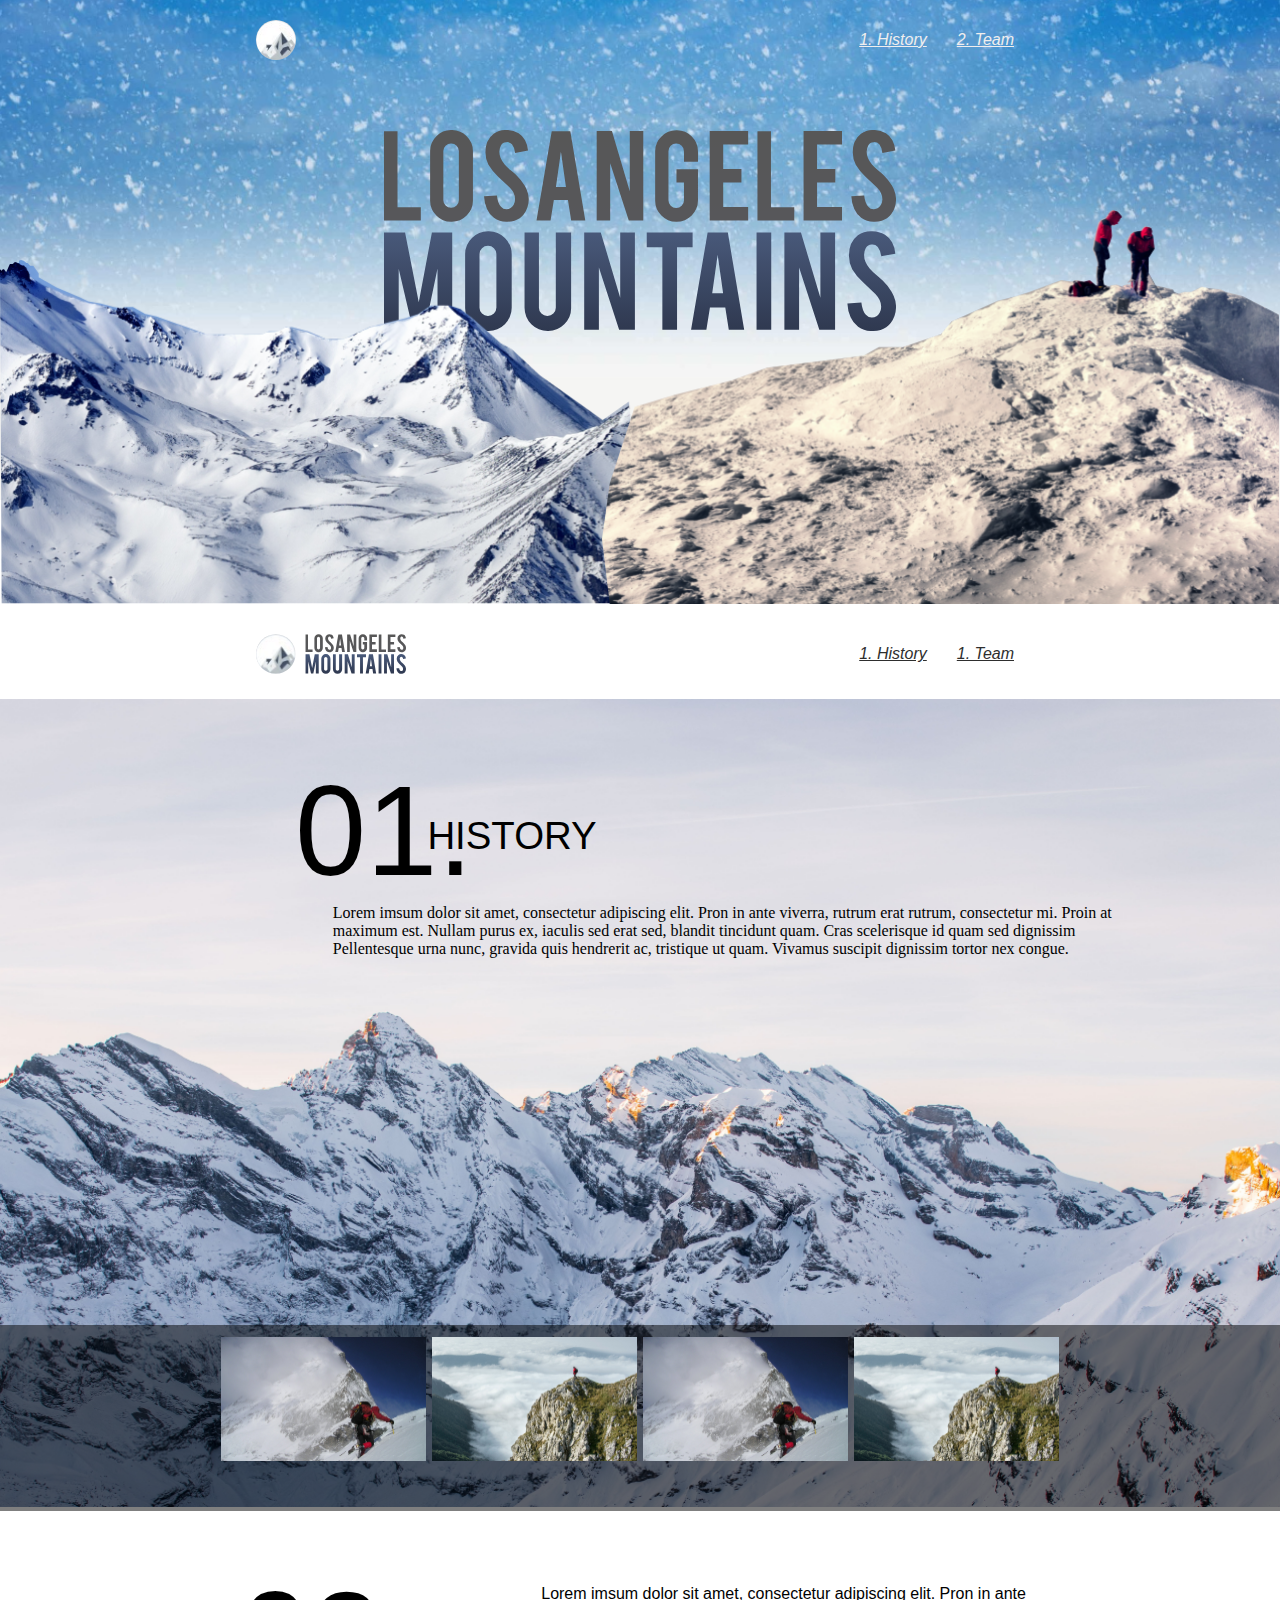
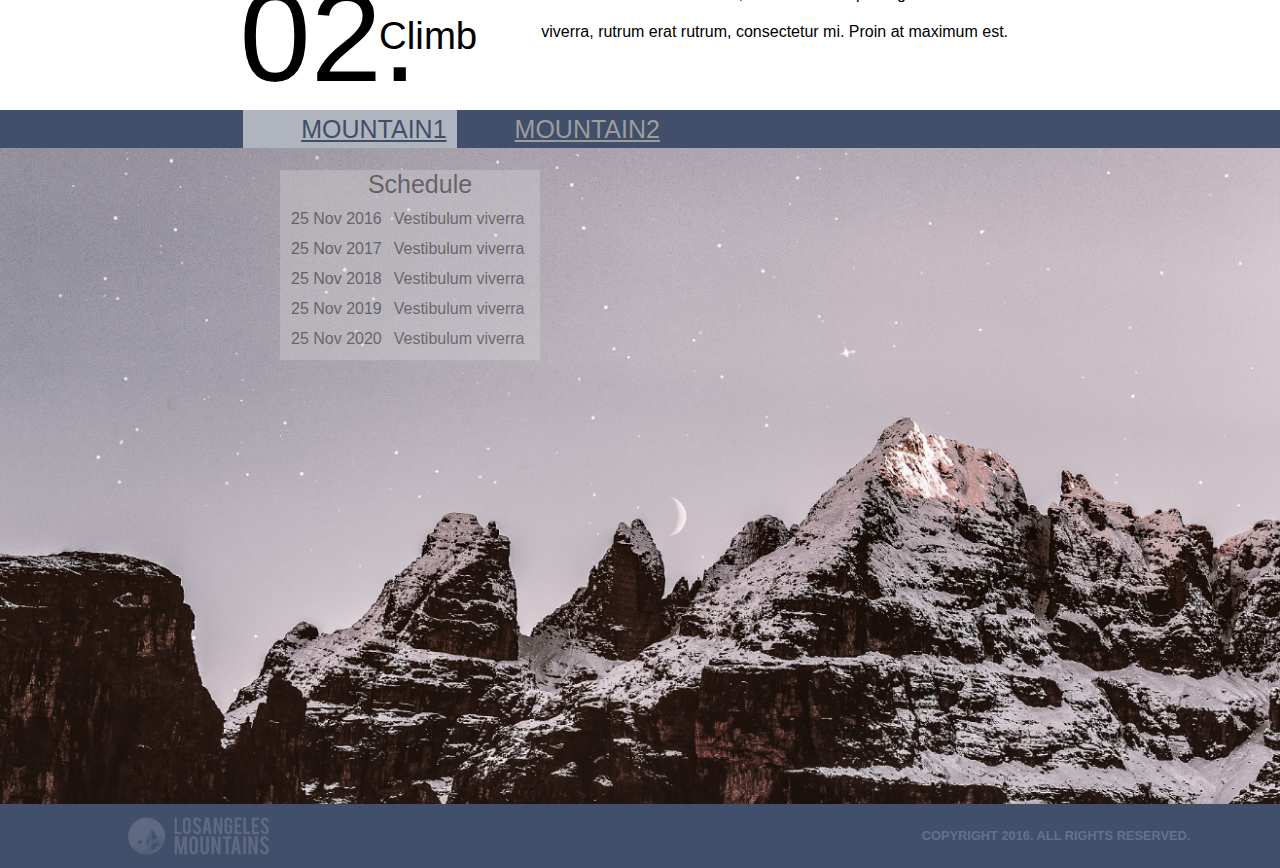
==== Main.html @ afbe46f6 "first commit" ====
<!DOCTYPE html>
<html lang="en">
  <head>
    <meta charset="UTF-8" />
    <meta http-equiv="X-UA-Compatible" content="IE=edge" />
    <meta name="viewport" content="width=device-width, initial-scale=1.0" />
    <title>LosAngeles Mountain</title>
    <link rel="stylesheet" href="style.css" />
  </head>
  <body>
    <section class="main">
      <img src="img/Home-background.png" class="background"/>
      <div style="height: 100px;"></div>
      <div class="header">
        <img src="img/Moon.svg" alt=""/>
        <ul>
          <li><a href=""> 1. History </a></li>
          <li><a href=""> 2. Team </a></li>
        </ul>
      </div>
      <img src="img/Home-text.svg" class="text" alt="">
      <img src="img/Left-mountain.png" class="left" alt="">
      <img src="img/Right-mountain.png" class="right" alt="">
      </div>
      </section>
      <div class="second">
        <div class="header2">
          <img src="img/icon.svg" alt="">
          <ul>
            <li><a href="">1. History </a></li>
            <li><a href="">1. Team </a></li>
          </ul>
        </div>
      </div>
      <section class="second">
        <div>
        <img src="img/Second-background.png" class="background" alt="">
        <div class="header3">
          <div class ="text"><h1>01.</h1></div>
          <div class="text1"><h2>HISTORY</h2></div>
          <div class="text2">Lorem imsum dolor sit amet, consectetur adipiscing elit. Pron in ante viverra, rutrum erat rutrum, 
            consectetur mi. Proin at maximum est. Nullam purus ex, iaculis sed erat sed, blandit tincidunt quam. 
            Cras scelerisque id quam sed dignissim Pellentesque urna nunc, gravida quis hendrerit ac, tristique ut quam. 
            Vivamus suscipit dignissim tortor nex congue.
          </div>
          </div>
        </div>
        <div class="tpbackground">
          <div class="box">
            <div><img src="img/Image1.svg" alt=""></div>
            <div><img src="img/Image2.svg" alt=""></div>
            <div><img src="img/Image1.svg" alt=""></div>
            <div><img src="img/Image2.svg" alt=""></div>
          </div>
        </div>
      </section>
      <div class="third">
      <div class="text"><h1>02.</h1></div>
      <div class="text1"><h2>Climb</h2></div>
      <div class="text2"><p>
        Lorem imsum dolor sit amet, consectetur adipiscing elit. Pron in ante viverra, rutrum erat rutrum, 
        consectetur mi. Proin at maximum est.
      </p>
    </div>
    </div>
    <section class="lastpage"> 
      <nav class="navbar navbar-inverse">
          <ul class="nav navbar-nav">
            <li class="fis"><a href="#"> MOUNTAIN1 </a></li>
            <li class="sec"><a href="#"> MOUNTAIN2 </a></li>
          </ul>
      </nav>
      <div class="block">
        <div class="schedule">
          Schedule
        </div>
        <table>
          <tbody>
            <tr>
              <td>25 Nov 2016</td>
              <td>Vestibulum viverra</td>
            </tr>
            <tr>
              <td>25 Nov 2017</td>
              <td>Vestibulum viverra</td>
            </tr>
            <tr>
              <td>25 Nov 2018</td>
              <td>Vestibulum viverra</td>
            </tr>
            <tr>
              <td>25 Nov 2019</td>
              <td>Vestibulum viverra</td>
            </tr>
            <tr>
              <td>25 Nov 2020</td>
              <td>Vestibulum viverra</td>
            </tr>
          </tbody>
        </table>
      </div>
      <img src="img/Third-background.png" class="background" alt="">
      <div class="btmbackground">
        <div class="Foot-a">
        <img class="footer" src="img/Footer.svg" alt="">
        <h3>COPYRIGHT 2016. ALL RIGHTS RESERVED.</h3>
      </div>
      </div>
    </section>
  </body>
</html>
---- style.css ----
/**************************
***Common
**************************/

body {
  font-family: Arial;
  margin: 0;
  padding: 0;
}

img.background {
  width: 100%;
  margin: 0;
}

h1 {
  font-size: 10vw;
  margin: 0;
  font-weight: lighter;
}
h2 {
  font-size: 3vw;
  margin: 0;
  font-weight: lighter;
}

h3 {
  display: block;
  font-size: 1vw;
  padding-top: 11px;
  margin-block-start: 1em;
  margin-block-end: 1em;
  margin-inline-start: 0px;
  margin-inline-end: 7vw;
  font-weight: bold;
  color: #617193;
}

p {
  margin: 0;
  line-height: 3vw;
  padding-top: 12px;
}

li {
  padding: 5px 10px 5px 58px;
  text-decoration: none;
  list-style: none;
}

/**************************
***Main
**************************/

.main {
  position: relative;
}

.main .header {
  position: absolute;
  top: 10px;
  left: 20%;
  width: 60%;
  display: flex;
  justify-content: space-between;
}

.main .header img {
  width: 40px;
}

.main .header ul {
  display: flex;
}

.main .header li {
  list-style: none;
  padding-left: 20px;
}

.main .header li a {
  color: rgb(240, 238, 238);
  font-style: italic;
}

.main img.text {
  position: absolute;
  top: 130px;
  left: 30%;
  width: 40%;
  z-index: 1;
}
.main img.left {
  position: absolute;
  bottom: 0;
  left: 0;
  width: 51%;
  z-index: 2;
}
.main img.right {
  position: absolute;
  bottom: 0;
  right: 0;
  width: 53%;
  z-index: 3;
}

.header2 {
  position: relative;
  top: 10px;
  left: 20%;
  margin-top: 10px;
  margin-bottom: 25px;
  width: 60%;
  display: flex;
  justify-content: space-between;
}
.header2 img {
  width: 150px;
}

.header2 ul {
  display: flex;
}

.header2 li {
  list-style: none;
  padding-left: 20px;
}

.header2 li a {
  color: rgb(46, 46, 46);
  font-style: italic;
}

ul.nav.navbar-nav {
  display: flex;
  justify-content: start;
  padding-left: 19vw;
  margin: 0;
  background-color: #414f6a;
  height: 3vw;
}

/**************************
***Second
**************************/

.second {
  position: relative;
}

img.Second-background {
  width: 100%;
  height: 100%;
}

.second .header3 {
  position: absolute;
  justify-content: space-around;
  display: flex;
  top: 9vw;
  left: 30vw;
}

.second .text {
  position: absolute;
  bottom: -7vw;
}
.second .text1 {
  position: absolute;
  padding-left: 20vw;
}

.second .text2 {
  position: absolute;
  display: flex;
  top: 7vw;
  width: 63vw;
  padding-left: 50vw;
  font-family: Avenir;
  font-weight: lighter;
}

.third {
  margin-top: 4vw;
  margin-right: 5vw;
  display: flex;
  justify-content: center;
}

.third .text {
  margin-left: 5vw;
}

.third .text1 {
  display: flex;
  margin-left: -3vw;
  margin-top: 4vw;
}

.text2 {
  width: 39vw;
  margin-right: 0vw;
  margin-left: 5vw;
  padding-left: 0vw;
}

li.fis {
  background-color: #b0b4bf;
}

.navbar-inverse .navbar-nav > li > a {
  color: #9d9d9d;
  font-size: 25px;
}

.navbar-inverse .navbar-nav > li.fis > a {
  color: #424e67;
}

.box {
  display: flex;
  position: relative;
  margin: 0 auto;
  width: 66%;
  justify-content: space-around;
  top: 1vw;
}

.tpbackground {
  position: absolute;
  bottom: 0;
  background-color: rgb(0, 0, 0, 0.5);
  width: 100vw;
  height: 23%;
}

img {
  width: 16vw;
}
.btmbackground {
  width: 100%;
  background-color: #414f6a;
  position: relative;
  bottom: 0;
  display: flex;
  justify-content: space-between;
}

.Foot-a {
  width: 100%;
  background-color: rgb(65, 79, 106);
  position: absolute;
  height: 5vw;
  bottom: 0px;
  display: flex;
  justify-content: space-between;
}

img .footer {
  width: 9vw;
  margin-inline-start: 10vw;
}

.block {
  position: absolute;
  background-color: rgba(216, 216, 216, 0.85);
  width: 260px;
  z-index: 2;
  height: 190px;
  left: 280px;
  top: 60px;
  text-align: center;
  opacity: 0.4;
}

.block .schedule {
  margin-left: 20px;
  font-size: 25px;
}

table {
  display: table;
  border-collapse: separate;
  box-sizing: border-box;
  text-indent: initial;
  border-spacing: 10px;
  border-color: grey;
}

.lastpage {
  height: 80vh;
  position: relative;
  background-size: cover;
  background-attachment: fixed;
}

img.footer {
  width: 11vw;
  margin-inline-start: 10vw;
}
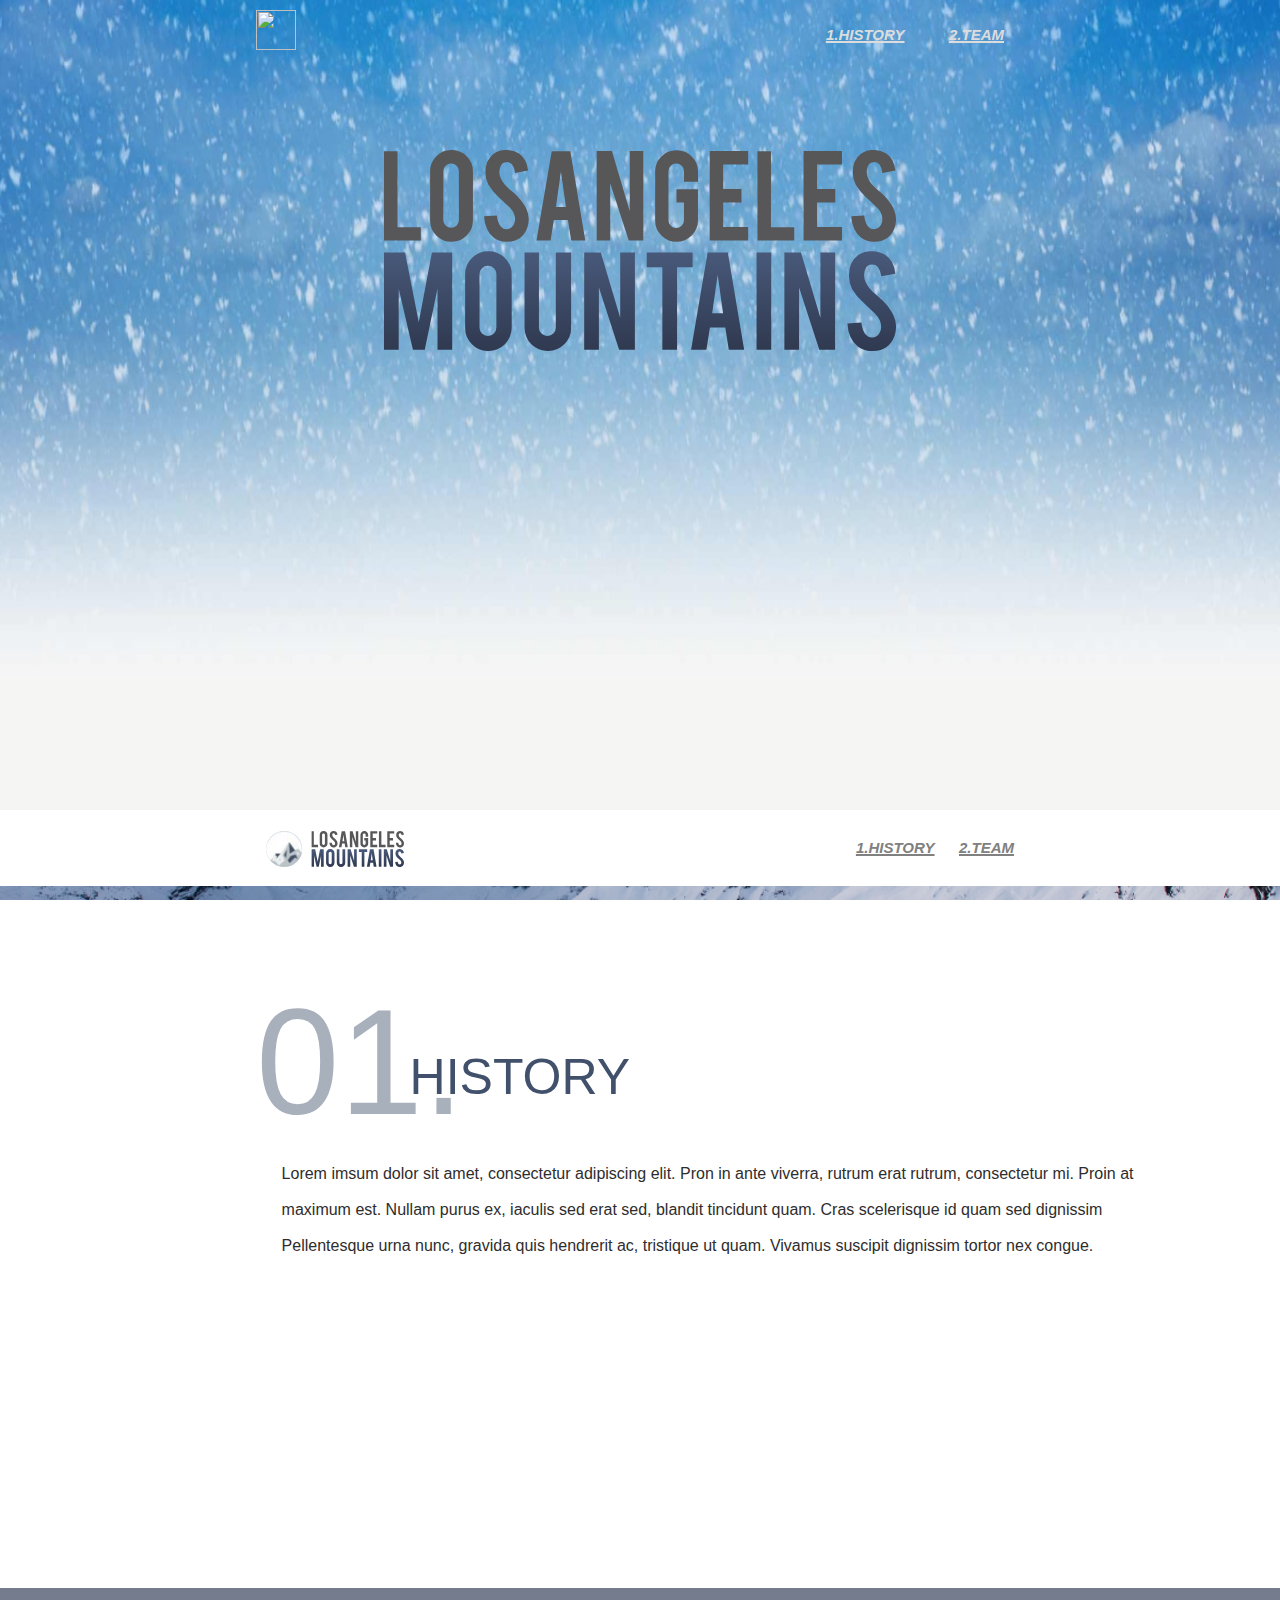
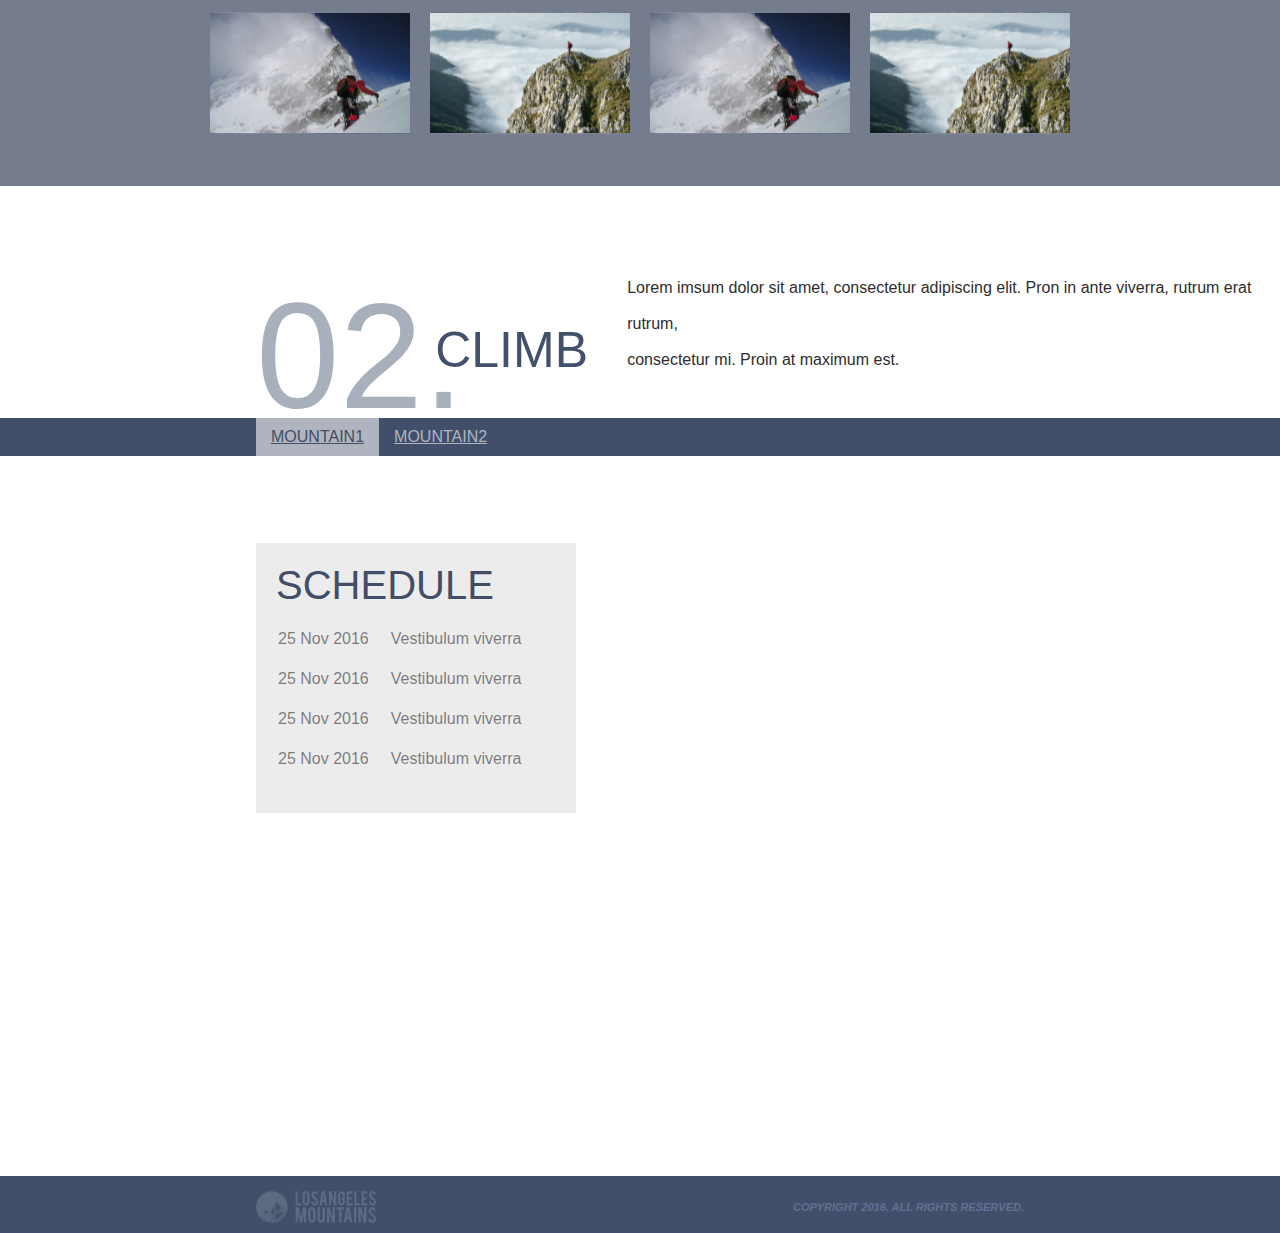
==== commit 230412c8: "Second commit" ====
--- a/Main.html
+++ b/Main.html
@@ -1,111 +1,99 @@
 <!DOCTYPE html>
 <html lang="en">
   <head>
+    <link rel="stylesheet" href="style.css" />
     <meta charset="UTF-8" />
     <meta http-equiv="X-UA-Compatible" content="IE=edge" />
     <meta name="viewport" content="width=device-width, initial-scale=1.0" />
-    <title>LosAngeles Mountain</title>
-    <link rel="stylesheet" href="style.css" />
+    <title>Document</title>
   </head>
   <body>
     <section class="main">
-      <img src="img/Home-background.png" class="background"/>
-      <div style="height: 100px;"></div>
       <div class="header">
-        <img src="img/Moon.svg" alt=""/>
+        <img class="moon" src="img/moon.svg" alt="" />
         <ul>
-          <li><a href=""> 1. History </a></li>
-          <li><a href=""> 2. Team </a></li>
+          <li>1.HISTORY</li>
+          <li>2.TEAM</li>
         </ul>
       </div>
-      <img src="img/Home-text.svg" class="text" alt="">
-      <img src="img/Left-mountain.png" class="left" alt="">
-      <img src="img/Right-mountain.png" class="right" alt="">
+      <img class="leftm" src="img/left-mountain.png" alt="" />
+      <img class="rightm" src="img/right-mountain.png" alt="" />
+      <img class="text" src="img/main-text.svg" alt="" />
+    </section>
+
+    <div class="header2">
+      <img class="h2icon" src="img/icon.svg" alt="" />
+      <ul class="nav2">
+        <li>1.HISTORY</li>
+        <li>2.TEAM</li>
+      </ul>
+    </div>
+
+    <section class="history">
+      <div class="number1">01.</div>
+      <div class="heading1">HISTORY</div>
+      <div class="h1text">
+        Lorem imsum dolor sit amet, consectetur adipiscing elit. Pron in ante
+        viverra, rutrum erat rutrum, consectetur mi. Proin at <br />
+        maximum est. Nullam purus ex, iaculis sed erat sed, blandit tincidunt
+        quam. Cras scelerisque id quam sed dignissim <br />
+        Pellentesque urna nunc, gravida quis hendrerit ac, tristique ut quam.
+        Vivamus suscipit dignissim tortor nex congue.
       </div>
-      </section>
-      <div class="second">
-        <div class="header2">
-          <img src="img/icon.svg" alt="">
-          <ul>
-            <li><a href="">1. History </a></li>
-            <li><a href="">1. Team </a></li>
-          </ul>
+      <div class="gallary">
+        <div class="photos">
+          <div><img src="img/Image1.svg" alt="" /></div>
+          <div><img src="img/Image2.svg" alt="" /></div>
+          <div><img src="img/Image1.svg" alt="" /></div>
+          <div><img src="img/Image2.svg" alt="" /></div>
         </div>
       </div>
-      <section class="second">
-        <div>
-        <img src="img/Second-background.png" class="background" alt="">
-        <div class="header3">
-          <div class ="text"><h1>01.</h1></div>
-          <div class="text1"><h2>HISTORY</h2></div>
-          <div class="text2">Lorem imsum dolor sit amet, consectetur adipiscing elit. Pron in ante viverra, rutrum erat rutrum, 
-            consectetur mi. Proin at maximum est. Nullam purus ex, iaculis sed erat sed, blandit tincidunt quam. 
-            Cras scelerisque id quam sed dignissim Pellentesque urna nunc, gravida quis hendrerit ac, tristique ut quam. 
-            Vivamus suscipit dignissim tortor nex congue.
-          </div>
-          </div>
-        </div>
-        <div class="tpbackground">
-          <div class="box">
-            <div><img src="img/Image1.svg" alt=""></div>
-            <div><img src="img/Image2.svg" alt=""></div>
-            <div><img src="img/Image1.svg" alt=""></div>
-            <div><img src="img/Image2.svg" alt=""></div>
-          </div>
-        </div>
-      </section>
-      <div class="third">
-      <div class="text"><h1>02.</h1></div>
-      <div class="text1"><h2>Climb</h2></div>
-      <div class="text2"><p>
-        Lorem imsum dolor sit amet, consectetur adipiscing elit. Pron in ante viverra, rutrum erat rutrum, 
+    </section>
+
+    <div class="header3">
+      <div class="number2">02.</div>
+      <div class="heading2">CLIMB</div>
+      <div class="h2text">
+        Lorem imsum dolor sit amet, consectetur adipiscing elit. Pron in ante
+        viverra, rutrum erat rutrum, <br />
         consectetur mi. Proin at maximum est.
-      </p>
+      </div>
     </div>
-    </div>
-    <section class="lastpage"> 
-      <nav class="navbar navbar-inverse">
-          <ul class="nav navbar-nav">
-            <li class="fis"><a href="#"> MOUNTAIN1 </a></li>
-            <li class="sec"><a href="#"> MOUNTAIN2 </a></li>
-          </ul>
-      </nav>
-      <div class="block">
-        <div class="schedule">
-          Schedule
-        </div>
+
+    <section class="climb">
+      <div class="nav3">
+        <a href=""><div class="linkselect">MOUNTAIN1</div></a>
+        <a href=""><div class="link">MOUNTAIN2</div></a>
+      </div>
+      <div class="box">
+        <div class="boxheading">SCHEDULE</div>
         <table>
-          <tbody>
-            <tr>
-              <td>25 Nov 2016</td>
-              <td>Vestibulum viverra</td>
-            </tr>
-            <tr>
-              <td>25 Nov 2017</td>
-              <td>Vestibulum viverra</td>
-            </tr>
-            <tr>
-              <td>25 Nov 2018</td>
-              <td>Vestibulum viverra</td>
-            </tr>
-            <tr>
-              <td>25 Nov 2019</td>
-              <td>Vestibulum viverra</td>
-            </tr>
-            <tr>
-              <td>25 Nov 2020</td>
-              <td>Vestibulum viverra</td>
-            </tr>
-          </tbody>
+          <tr>
+            <td>25 Nov 2016</td>
+            <td>Vestibulum viverra</td>
+          </tr>
+          <tr>
+            <td>25 Nov 2016</td>
+            <td>Vestibulum viverra</td>
+          </tr>
+          <tr>
+            <td>25 Nov 2016</td>
+            <td>Vestibulum viverra</td>
+          </tr>
+          <tr>
+            <td>25 Nov 2016</td>
+            <td>Vestibulum viverra</td>
+          </tr>
         </table>
       </div>
-      <img src="img/Third-background.png" class="background" alt="">
-      <div class="btmbackground">
-        <div class="Foot-a">
-        <img class="footer" src="img/Footer.svg" alt="">
-        <h3>COPYRIGHT 2016. ALL RIGHTS RESERVED.</h3>
-      </div>
-      </div>
     </section>
+    <div class="footer">
+      <footer class="contend">
+        <img class="h2icon" src="img/footer-icon.svg" alt="" />
+        <ul class="nav2">
+          <li>COPYRIGHT 2016. ALL RIGHTS RESERVED.</li>
+        </ul>
+      </footer>
+    </div>
   </body>
 </html>
--- a/style.css
+++ b/style.css
@@ -1,302 +1,292 @@
-/**************************
-***Common
-**************************/
+/*******************
+*** Common ***
+*******************/
 
 body {
+  margin: 0;
+  width: 100%;
+  font-family: sans-serif;
+}
+
+li {
+  font: italic bold 15px Arial;
+  text-decoration: 2px underline;
+}
+
+a {
+  text-decoration: none;
+}
+
+/*******************
+*** Main ***
+*******************/
+
+.main .background {
+  width: 100%;
+  height: 90vh;
+}
+.main {
+  height: 90vh;
+  width: 100%;
+  position: relative;
+  background: url("img/main-background.png");
+  background-attachment: fixed;
+  background-size: 100vw 100vh;
+}
+.main .header {
+  position: absolute;
+  top: 10px;
+  width: 60%;
+  left: 20%;
+  display: flex;
+  justify-content: space-between;
+}
+.main .moon {
+  height: 40px;
+  width: 40px;
+}
+.main .header li {
+  padding: 20px;
+  display: inline;
+  color: gainsboro;
+}
+.main .leftm {
+  bottom: 0;
+  position: absolute;
+  left: 0;
+  z-index: 2;
+  width: 54%;
+}
+.main .rightm {
+  bottom: 0;
+  position: absolute;
+  right: 0;
+  z-index: 3;
+  width: 55%;
+}
+.main .text {
+  width: 40%;
+  position: absolute;
+  left: 30%;
+  top: 150px;
+  z-index: 1;
+}
+
+/*******************
+*** Header2 ***
+*******************/
+
+.header2 {
+  position: relative;
+  top: 1px;
+  width: 60%;
+  left: 20%;
+  display: flex;
+  justify-content: space-between;
+}
+
+.header2 .h2icon {
+  padding: 20px 10px;
+}
+
+.header2 .nav2 {
+  list-style: none;
+  margin: 28px 0 28px 0;
+}
+
+.header2 .nav2 li {
+  display: inline;
+  padding: 10px;
+  color: grey;
   font-family: Arial;
-  margin: 0;
-  padding: 0;
-}
-
-img.background {
-  width: 100%;
-  margin: 0;
-}
-
-h1 {
-  font-size: 10vw;
-  margin: 0;
-  font-weight: lighter;
-}
-h2 {
-  font-size: 3vw;
-  margin: 0;
-  font-weight: lighter;
-}
-
-h3 {
-  display: block;
-  font-size: 1vw;
-  padding-top: 11px;
-  margin-block-start: 1em;
-  margin-block-end: 1em;
-  margin-inline-start: 0px;
-  margin-inline-end: 7vw;
-  font-weight: bold;
-  color: #617193;
-}
-
-p {
-  margin: 0;
-  line-height: 3vw;
-  padding-top: 12px;
-}
-
-li {
-  padding: 5px 10px 5px 58px;
+}
+
+.header2 img.h2icon {
+  width: 138px;
+}
+
+/*******************
+*** History ***
+*******************/
+
+.history {
+  background: url("img/history-background.png");
+  position: relative;
+  height: 100vh;
+  width: 100%;
+  background-attachment: fixed;
+  background-size: cover;
+}
+.history .background2 {
+  height: 100vh;
+  position: absolute;
+  width: 100%;
+}
+
+.history .number1 {
+  position: absolute;
+  left: 20%;
+  font: 150px sans-serif;
+  top: 10%;
+  color: #41516b;
+  opacity: 45%;
+}
+
+.history .heading1 {
+  font-size: 50px;
+  position: absolute;
+  left: 32%;
+  top: 18%;
+  color: #41516b;
+}
+
+.history .h1text {
+  position: absolute;
+  left: 22%;
+  top: 30%;
+  color: #2e2d2d;
+  line-height: 36px;
+}
+
+.history .gallary {
+  position: absolute;
+  background-color: rgba(57, 69, 93, 0.7);
+  height: 22%;
+  width: 100%;
+  bottom: 0px;
+  z-index: 1;
+}
+
+.history .gallary .photos {
+  margin-right: auto;
+  list-style: none;
+  display: flex;
+  margin: 0 auto;
+  justify-content: center;
+}
+.history .gallary .photos img {
+  padding: 10px;
+  height: 150px;
+  width: 200px;
+}
+.history .gallary .photos li {
+  display: inline;
+}
+
+/*******************
+*** Header3 ***
+*******************/
+
+.header3 {
+  position: relative;
+  height: 30vh;
+}
+.header3 .number2 {
+  position: absolute;
+  left: 20%;
+  font-size: 150px;
+  bottom: 5%;
+  color: #41516b;
+  opacity: 45%;
+}
+
+.header3 .heading2 {
+  font-size: 50px;
+  position: absolute;
+  left: 34%;
+  top: 50%;
+  color: #41516b;
+}
+
+.header3 .h2text {
+  position: absolute;
+  left: 49%;
+  top: 31%;
+  color: #2e2d2d;
+  line-height: 36px;
+}
+
+/*******************
+*** Climb ***
+*******************/
+
+.climb {
+  height: 80vh;
+  width: 100%;
+  position: relative;
+  background: url("img/climb-background.png");
+  background-size: cover;
+  background-attachment: fixed;
+}
+
+.climb .nav3 {
+  position: absolute;
+  bottom: 100%;
+  background-color: #414f6a;
+  width: 60%;
+  padding: 0px 20%;
+  display: flex;
+}
+
+.climb .nav3 .link {
+  padding: 10px 15px;
+  color: #b0b4bf;
+  text-decoration: underline #b0b4bf;
+}
+
+.climb .nav3 .linkselect {
+  padding: 10px 15px;
+  color: #424e67;
+  background-color: #b0b4bf;
+  text-decoration: underline #424e67;
+}
+
+.climb .box {
+  height: 250px;
+  width: 300px;
+  position: absolute;
+  top: 12%;
+  left: 20%;
+  background-color: rgb(218, 218, 218, 0.5);
+  color: rgb(5, 5, 5, 0.5);
+  text-align: center;
+  padding: 10px;
+}
+.climb .box .boxheading {
+  font-size: 40px;
+  padding: 10px;
+  text-align: left;
+  color: #424e67;
+}
+.climb td {
+  padding: 10px;
+}
+
+/*******************
+*** Footer ***
+*******************/
+
+.footer {
+  width: 100%;
+  height: 57px;
+  background-color: #414f6a;
+}
+.footer .contend {
+  position: relative;
+  top: 15%;
+  width: 60%;
+  left: 20%;
+  display: flex;
+  justify-content: space-between;
+}
+
+.footer .contend .nav2 li {
   text-decoration: none;
   list-style: none;
-}
-
-/**************************
-***Main
-**************************/
-
-.main {
-  position: relative;
-}
-
-.main .header {
-  position: absolute;
-  top: 10px;
-  left: 20%;
-  width: 60%;
-  display: flex;
-  justify-content: space-between;
-}
-
-.main .header img {
-  width: 40px;
-}
-
-.main .header ul {
-  display: flex;
-}
-
-.main .header li {
-  list-style: none;
-  padding-left: 20px;
-}
-
-.main .header li a {
-  color: rgb(240, 238, 238);
-  font-style: italic;
-}
-
-.main img.text {
-  position: absolute;
-  top: 130px;
-  left: 30%;
-  width: 40%;
-  z-index: 1;
-}
-.main img.left {
-  position: absolute;
-  bottom: 0;
-  left: 0;
-  width: 51%;
-  z-index: 2;
-}
-.main img.right {
-  position: absolute;
-  bottom: 0;
-  right: 0;
-  width: 53%;
-  z-index: 3;
-}
-
-.header2 {
-  position: relative;
-  top: 10px;
-  left: 20%;
-  margin-top: 10px;
-  margin-bottom: 25px;
-  width: 60%;
-  display: flex;
-  justify-content: space-between;
-}
-.header2 img {
-  width: 150px;
-}
-
-.header2 ul {
-  display: flex;
-}
-
-.header2 li {
-  list-style: none;
-  padding-left: 20px;
-}
-
-.header2 li a {
-  color: rgb(46, 46, 46);
-  font-style: italic;
-}
-
-ul.nav.navbar-nav {
-  display: flex;
-  justify-content: start;
-  padding-left: 19vw;
-  margin: 0;
-  background-color: #414f6a;
-  height: 3vw;
-}
-
-/**************************
-***Second
-**************************/
-
-.second {
-  position: relative;
-}
-
-img.Second-background {
-  width: 100%;
-  height: 100%;
-}
-
-.second .header3 {
-  position: absolute;
-  justify-content: space-around;
-  display: flex;
-  top: 9vw;
-  left: 30vw;
-}
-
-.second .text {
-  position: absolute;
-  bottom: -7vw;
-}
-.second .text1 {
-  position: absolute;
-  padding-left: 20vw;
-}
-
-.second .text2 {
-  position: absolute;
-  display: flex;
-  top: 7vw;
-  width: 63vw;
-  padding-left: 50vw;
-  font-family: Avenir;
-  font-weight: lighter;
-}
-
-.third {
-  margin-top: 4vw;
-  margin-right: 5vw;
-  display: flex;
-  justify-content: center;
-}
-
-.third .text {
-  margin-left: 5vw;
-}
-
-.third .text1 {
-  display: flex;
-  margin-left: -3vw;
-  margin-top: 4vw;
-}
-
-.text2 {
-  width: 39vw;
-  margin-right: 0vw;
-  margin-left: 5vw;
-  padding-left: 0vw;
-}
-
-li.fis {
-  background-color: #b0b4bf;
-}
-
-.navbar-inverse .navbar-nav > li > a {
-  color: #9d9d9d;
-  font-size: 25px;
-}
-
-.navbar-inverse .navbar-nav > li.fis > a {
-  color: #424e67;
-}
-
-.box {
-  display: flex;
-  position: relative;
-  margin: 0 auto;
-  width: 66%;
-  justify-content: space-around;
-  top: 1vw;
-}
-
-.tpbackground {
-  position: absolute;
-  bottom: 0;
-  background-color: rgb(0, 0, 0, 0.5);
-  width: 100vw;
-  height: 23%;
-}
-
-img {
-  width: 16vw;
-}
-.btmbackground {
-  width: 100%;
-  background-color: #414f6a;
-  position: relative;
-  bottom: 0;
-  display: flex;
-  justify-content: space-between;
-}
-
-.Foot-a {
-  width: 100%;
-  background-color: rgb(65, 79, 106);
-  position: absolute;
-  height: 5vw;
-  bottom: 0px;
-  display: flex;
-  justify-content: space-between;
-}
-
-img .footer {
-  width: 9vw;
-  margin-inline-start: 10vw;
-}
-
-.block {
-  position: absolute;
-  background-color: rgba(216, 216, 216, 0.85);
-  width: 260px;
-  z-index: 2;
-  height: 190px;
-  left: 280px;
-  top: 60px;
-  text-align: center;
-  opacity: 0.4;
-}
-
-.block .schedule {
-  margin-left: 20px;
-  font-size: 25px;
-}
-
-table {
-  display: table;
-  border-collapse: separate;
-  box-sizing: border-box;
-  text-indent: initial;
-  border-spacing: 10px;
-  border-color: grey;
-}
-
-.lastpage {
-  height: 80vh;
-  position: relative;
-  background-size: cover;
-  background-attachment: fixed;
-}
-
-img.footer {
-  width: 11vw;
-  margin-inline-start: 10vw;
-}
+  font-size: 11px;
+  color: rgb(97, 113, 147, 100%);
+}
+
+.footer .contend img.h2icon {
+  width: 120px;
+}
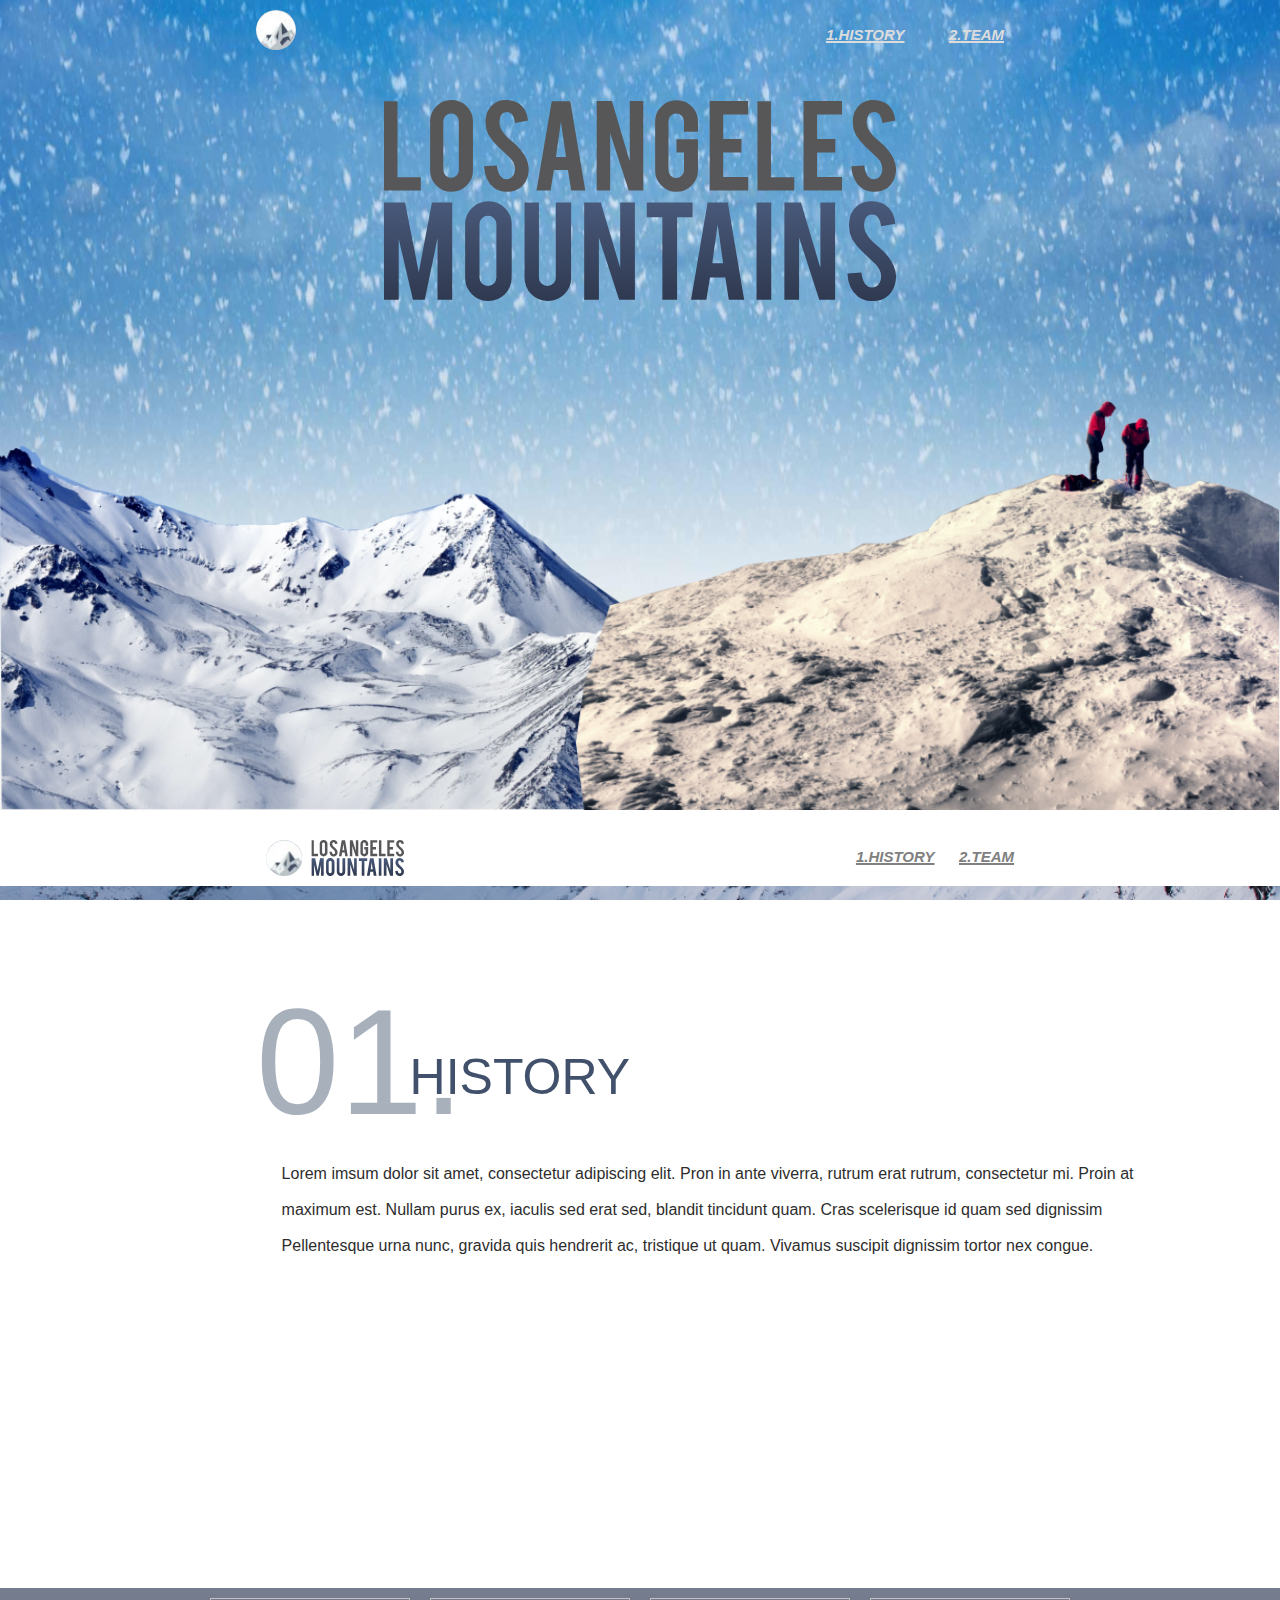
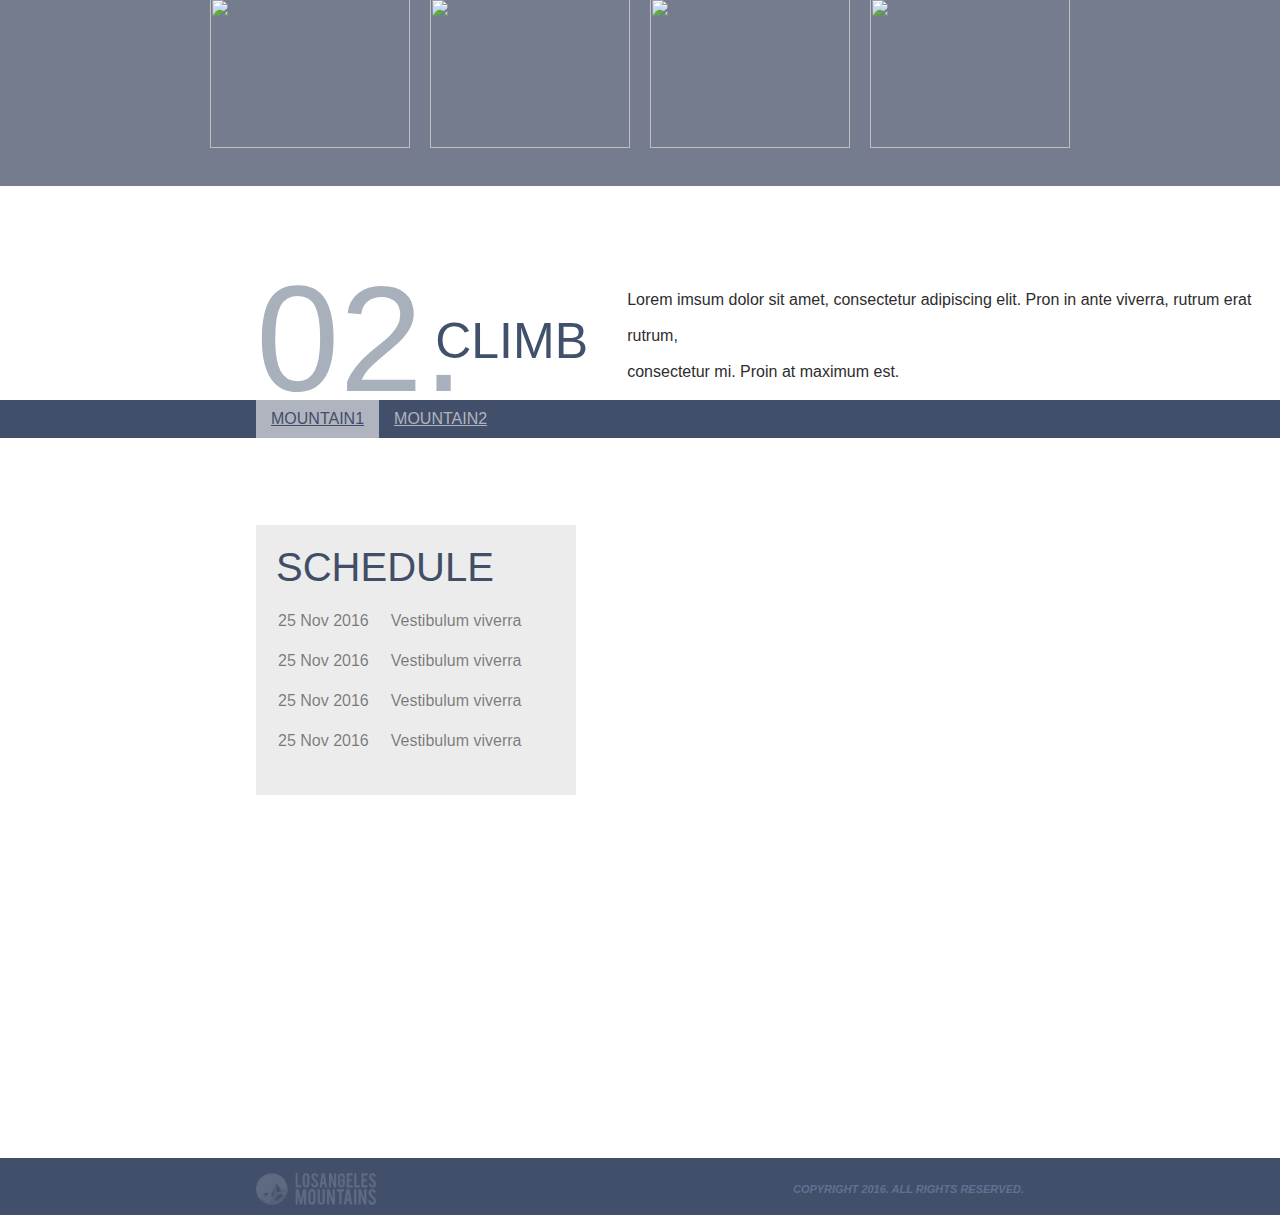
==== commit 195f2898: "Last Commit" ====
--- a/Main.html
+++ b/Main.html
@@ -10,19 +10,19 @@
   <body>
     <section class="main">
       <div class="header">
-        <img class="moon" src="img/moon.svg" alt="" />
+        <img class="moon" src="img/icon-moon.svg" alt="" />
         <ul>
           <li>1.HISTORY</li>
           <li>2.TEAM</li>
         </ul>
       </div>
-      <img class="leftm" src="img/left-mountain.png" alt="" />
-      <img class="rightm" src="img/right-mountain.png" alt="" />
+      <img class="leftm" src="img/mountain-left.png" alt="" />
+      <img class="rightm" src="img/mountain-right.png" alt="" />
       <img class="text" src="img/main-text.svg" alt="" />
     </section>
 
     <div class="header2">
-      <img class="h2icon" src="img/icon.svg" alt="" />
+      <img class="h2icon" src="img/icon-header.svg" alt="" />
       <ul class="nav2">
         <li>1.HISTORY</li>
         <li>2.TEAM</li>
@@ -42,10 +42,10 @@
       </div>
       <div class="gallary">
         <div class="photos">
-          <div><img src="img/Image1.svg" alt="" /></div>
-          <div><img src="img/Image2.svg" alt="" /></div>
-          <div><img src="img/Image1.svg" alt="" /></div>
-          <div><img src="img/Image2.svg" alt="" /></div>
+          <div><img src="img/image1.svg" alt="" /></div>
+          <div><img src="img/image2.svg" alt="" /></div>
+          <div><img src="img/image1.svg" alt="" /></div>
+          <div><img src="img/image2.svg" alt="" /></div>
         </div>
       </div>
     </section>
@@ -89,7 +89,7 @@
     </section>
     <div class="footer">
       <footer class="contend">
-        <img class="h2icon" src="img/footer-icon.svg" alt="" />
+        <img class="h2icon" src="img/icon-footer.svg" alt="" />
         <ul class="nav2">
           <li>COPYRIGHT 2016. ALL RIGHTS RESERVED.</li>
         </ul>
--- a/style.css
+++ b/style.css
@@ -4,7 +4,7 @@
 
 body {
   margin: 0;
-  width: 100%;
+  width: 100% auto;
   font-family: sans-serif;
 }
 
@@ -29,7 +29,7 @@
   height: 90vh;
   width: 100%;
   position: relative;
-  background: url("img/main-background.png");
+  background: url("img/background-main.png");
   background-attachment: fixed;
   background-size: 100vw 100vh;
 }
@@ -68,17 +68,44 @@
   width: 40%;
   position: absolute;
   left: 30%;
-  top: 150px;
+  top: 100px;
   z-index: 1;
 }
-
+@media screen and (max-width: 600px) {
+  .main {
+    height: 50vh;
+  }
+
+  .main .moon {
+    height: 40px;
+    width: 21px;
+  }
+
+  .main .text {
+    width: 60%;
+    left: 20%;
+    top: 138px;
+  }
+
+  .main .header ul {
+    margin: 0;
+    padding-top: 4px;
+    padding-left: 52%;
+    display: flex;
+  }
+
+  .main .header li {
+    padding: 9px;
+    font-size: 11px;
+  }
+}
 /*******************
 *** Header2 ***
 *******************/
 
 .header2 {
   position: relative;
-  top: 1px;
+  top: 10px;
   width: 60%;
   left: 20%;
   display: flex;
@@ -105,12 +132,35 @@
   width: 138px;
 }
 
+@media screen and (max-width: 600px) {
+  .header2 {
+    left: 4%;
+  }
+
+  .header2 .nav2 {
+    list-style: none;
+    margin: 0;
+    padding-top: 15px;
+    padding-left: 39%;
+    display: flex;
+  }
+
+  .header2 .nav2 li {
+    padding: 9px;
+    font-size: 11px;
+  }
+
+  .header2 img.h2icon {
+    width: 83px;
+  }
+}
+
 /*******************
 *** History ***
 *******************/
 
 .history {
-  background: url("img/history-background.png");
+  background: url("img/background-history.png");
   position: relative;
   height: 100vh;
   width: 100%;
@@ -172,14 +222,51 @@
 .history .gallary .photos li {
   display: inline;
 }
-
+@media screen and (max-width: 600px) {
+  body {
+    width: 100%;
+  }
+
+  .main {
+    width: auto;
+  }
+  .history .number1 {
+    left: 10%;
+    font: 120px sans-serif;
+  }
+  .history .heading1 {
+    font-size: 30px;
+    left: 45%;
+  }
+
+  .history .gallary {
+    position: absolute;
+    background-color: rgba(57, 69, 93, 0.7);
+    height: 12%;
+    width: 100%;
+    bottom: 0px;
+    z-index: 1;
+  }
+  .history .gallary .photos img {
+    padding: 5px;
+    height: 64px;
+    width: 69px;
+  }
+  .history .h1text {
+    position: absolute;
+    left: 10%;
+    top: 30%;
+    color: #2e2d2d;
+    line-height: 20px;
+  }
+}
 /*******************
 *** Header3 ***
 *******************/
 
 .header3 {
   position: relative;
-  height: 30vh;
+  height: 28vh;
 }
 .header3 .number2 {
   position: absolute;
@@ -201,11 +288,33 @@
 .header3 .h2text {
   position: absolute;
   left: 49%;
-  top: 31%;
+  top: 38%;
   color: #2e2d2d;
   line-height: 36px;
 }
 
+@media screen and (max-width: 600px) {
+  .header3 .number2 {
+    left: 5%;
+    top: 4%;
+    font: 120px sans-serif;
+  }
+
+  .header3 .heading2 {
+    font-size: 50px;
+    top: 4%;
+    font-size: 30px;
+    left: 54%;
+  }
+
+  .header3 .h2text {
+    left: 55%;
+    top: 25%;
+    line-height: 13px;
+    font-size: 10px;
+  }
+}
+
 /*******************
 *** Climb ***
 *******************/
@@ -214,7 +323,7 @@
   height: 80vh;
   width: 100%;
   position: relative;
-  background: url("img/climb-background.png");
+  background: url("img/background-climb.png");
   background-size: cover;
   background-attachment: fixed;
 }
@@ -262,6 +371,15 @@
   padding: 10px;
 }
 
+@media screen and (max-width: 600px) {
+  .climb .box {
+    height: 250px;
+    top: 12%;
+    left: 3%;
+    padding: 0px;
+  }
+}
+
 /*******************
 *** Footer ***
 *******************/
@@ -290,3 +408,19 @@
 .footer .contend img.h2icon {
   width: 120px;
 }
+
+@media screen and (max-width: 600px) {
+  .footer .contend {
+    top: 7%;
+    width: 85%;
+    left: 8%;
+  }
+
+  .footer .contend img.h2icon {
+    width: 66px;
+  }
+
+  .footer .contend .nav2 li {
+    font-size: 8px;
+  }
+}
